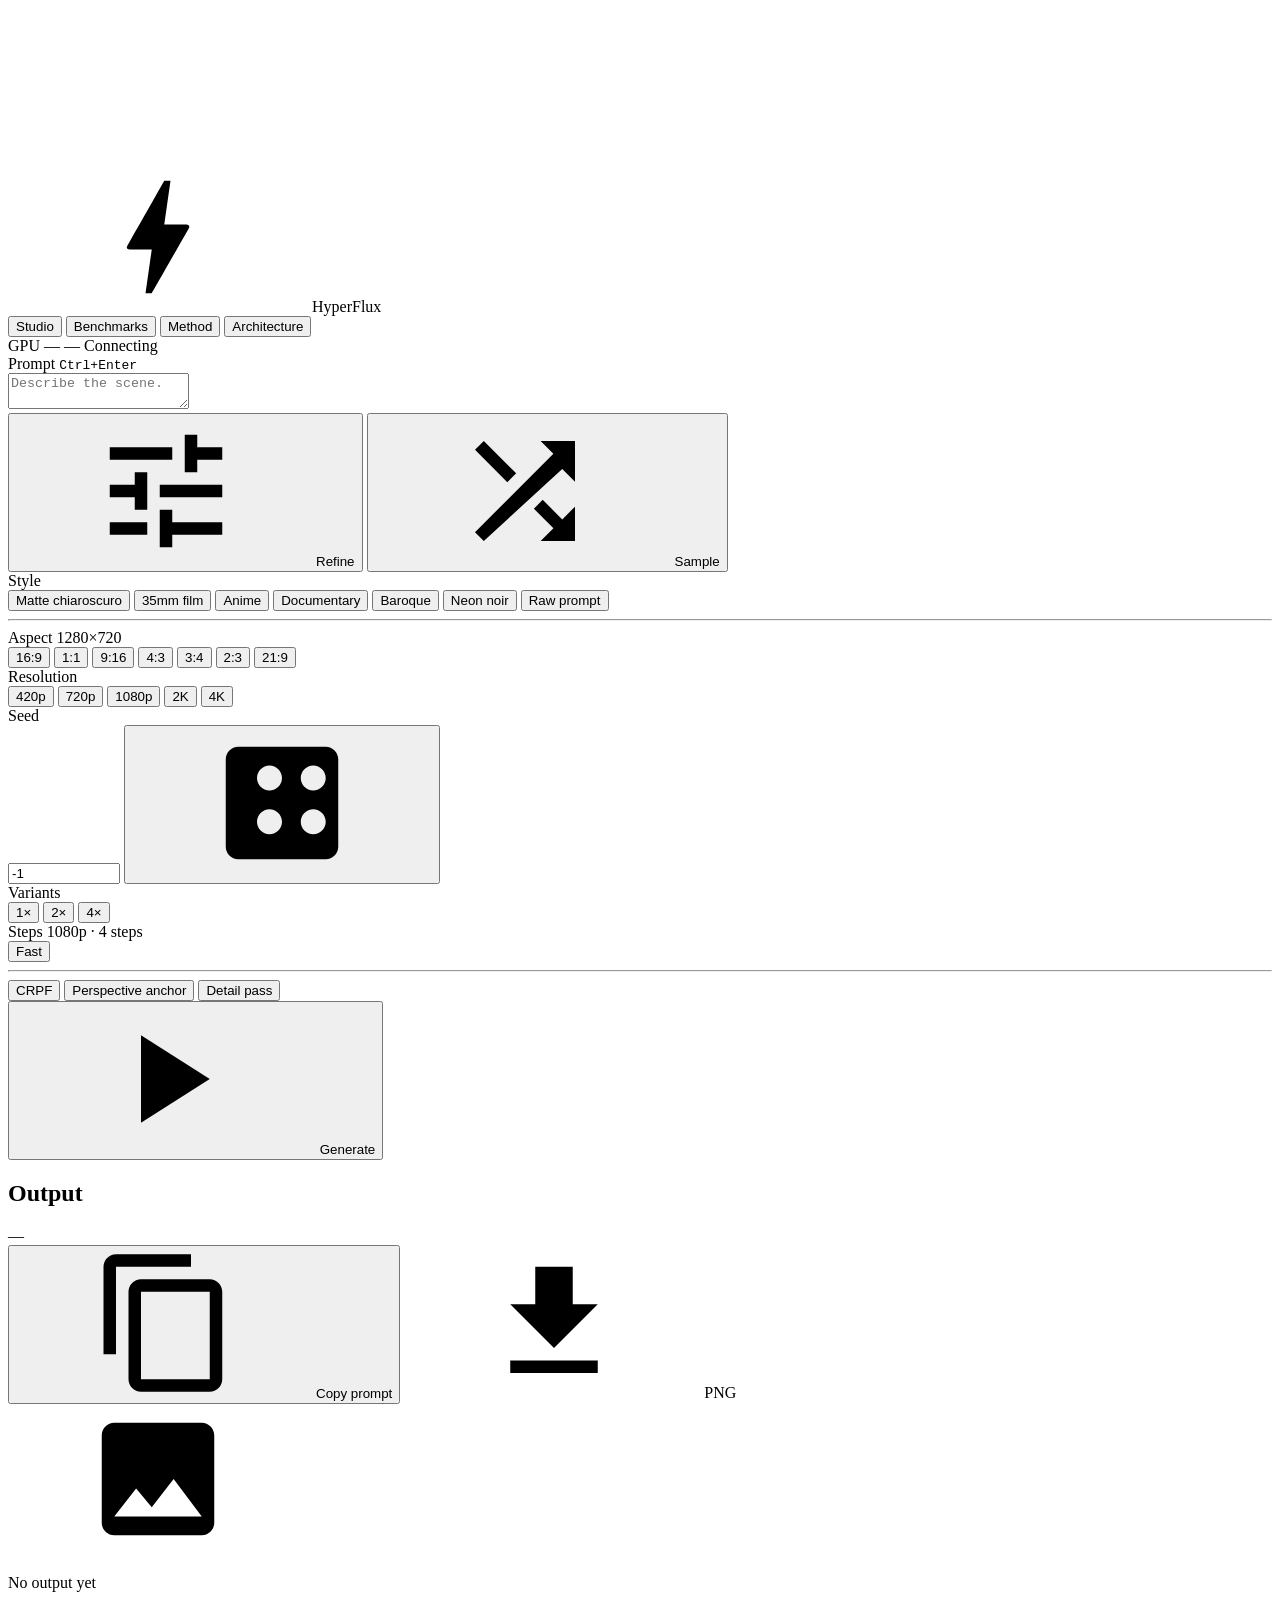
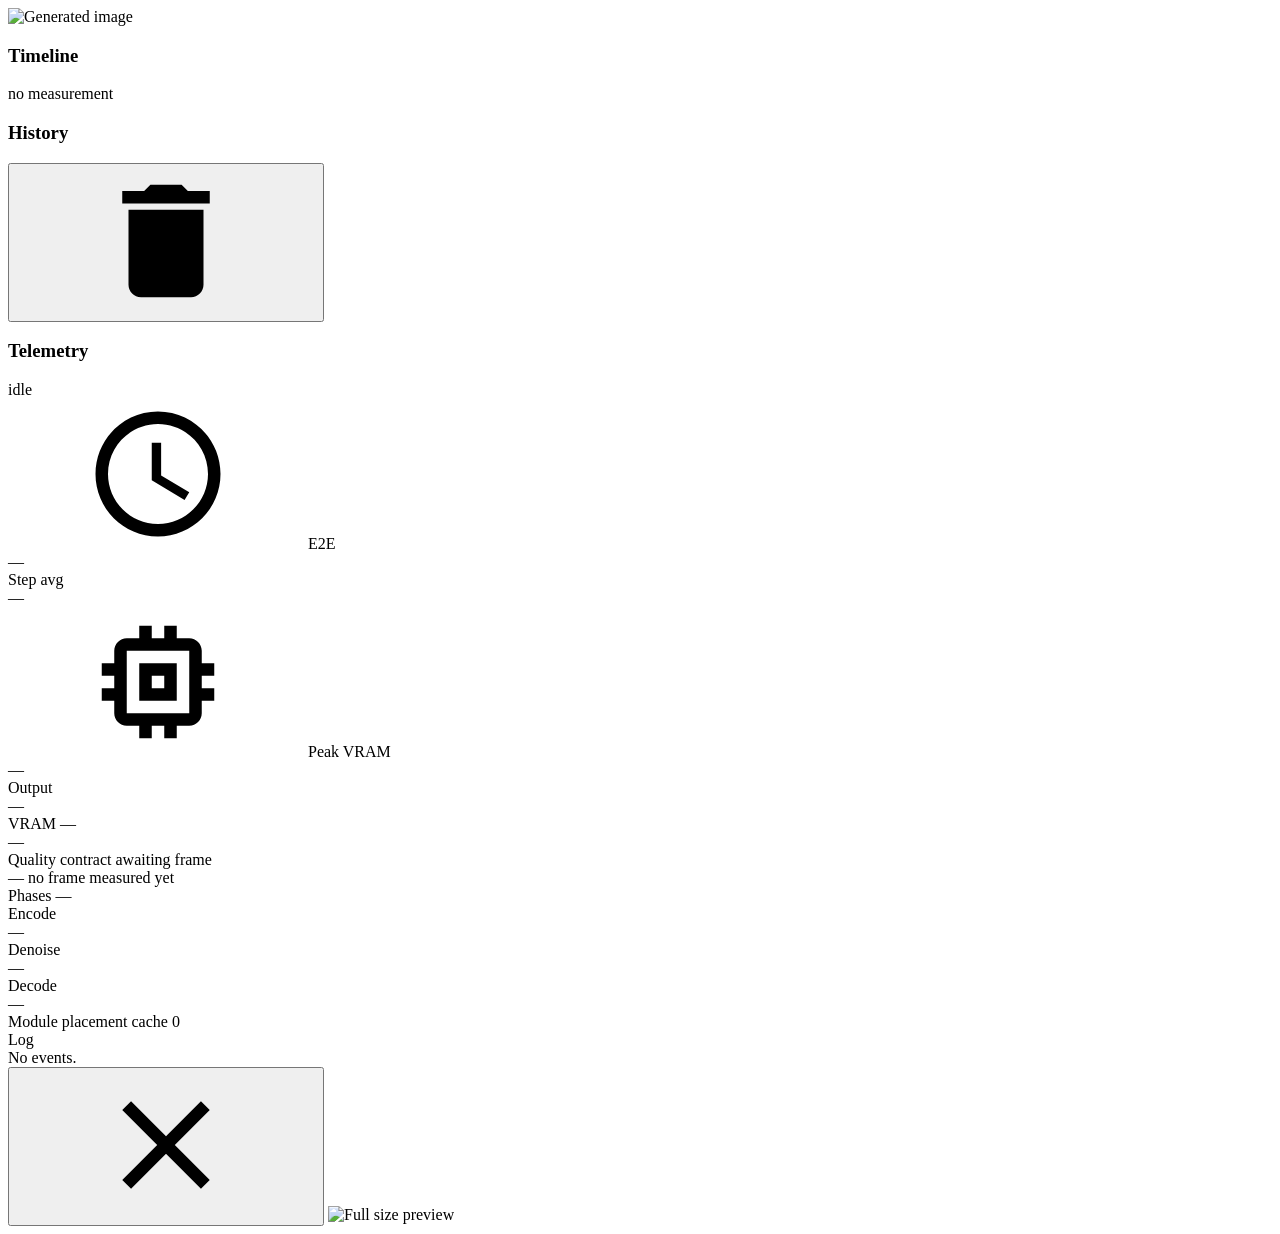
==== web_app/templates/index.html @ 941efa9b "baseline: pre-cleanup snapshot" ====
<!DOCTYPE html>
<html lang="en">
<head>
<meta charset="UTF-8">
<meta name="viewport" content="width=device-width, initial-scale=1.0">
<title>HyperFlux — GPU inference studio</title>
<link rel="icon" href="data:,">
<link rel="stylesheet" href="/static/app.css">
</head>
<body>

<svg class="sprite" aria-hidden="true" focusable="false">
  <symbol id="i-play" viewBox="0 0 24 24"><path d="M8 5v14l11-7z"/></symbol>
  <symbol id="i-copy" viewBox="0 0 24 24"><path d="M16 1H4c-1.1 0-2 .9-2 2v14h2V3h12V1zm3 4H8c-1.1 0-2 .9-2 2v14c0 1.1.9 2 2 2h11c1.1 0 2-.9 2-2V7c0-1.1-.9-2-2-2zm0 16H8V7h11v14z"/></symbol>
  <symbol id="i-download" viewBox="0 0 24 24"><path d="M19 9h-4V3H9v6H5l7 7 7-7zM5 18v2h14v-2H5z"/></symbol>
  <symbol id="i-shuffle" viewBox="0 0 24 24"><path d="M10.59 9.17 5.41 4 4 5.41l5.17 5.17 1.42-1.41zM14.5 4l2.04 2.04L4 18.59 5.41 20 17.96 8.46 20 10.5V4h-5.5zm.33 9.41-1.41 1.41 3.13 3.13L14.5 20H20v-5.5l-2.04 2.04-3.13-3.13z"/></symbol>
  <symbol id="i-tune" viewBox="0 0 24 24"><path d="M3 17v2h6v-2H3zM3 5v2h10V5H3zm10 16v-2h8v-2h-8v-2h-2v6h2zM7 9v2H3v2h4v2h2V9H7zm14 4v-2H11v2h10zm-6-4h2V7h4V5h-4V3h-2v6z"/></symbol>
  <symbol id="i-close" viewBox="0 0 24 24"><path d="M19 6.41 17.59 5 12 10.59 6.41 5 5 6.41 10.59 12 5 17.59 6.41 19 12 13.41 17.59 19 19 17.59 13.41 12z"/></symbol>
  <symbol id="i-delete" viewBox="0 0 24 24"><path d="M6 19c0 1.1.9 2 2 2h8c1.1 0 2-.9 2-2V7H6v12zM19 4h-3.5l-1-1h-5l-1 1H5v2h14V4z"/></symbol>
  <symbol id="i-expand" viewBox="0 0 24 24"><path d="M15 3l2.3 2.3-4.9 4.9 1.4 1.4 4.9-4.9L21 9V3zM3 9l2.3-2.3 4.9 4.9 1.4-1.4-4.9-4.9L9 3H3zM9 21l-2.3-2.3 4.9-4.9-1.4-1.4-4.9 4.9L3 15v6zM21 15l-2.3 2.3-4.9-4.9-1.4 1.4 4.9 4.9L15 21h6z"/></symbol>
  <symbol id="i-chip" viewBox="0 0 24 24"><path d="M15 9H9v6h6V9zm-2 4h-2v-2h2v2zm8-2V9h-2V7c0-1.1-.9-2-2-2h-2V3h-2v2h-2V3H9v2H7c-1.1 0-2 .9-2 2v2H3v2h2v2H3v2h2v2c0 1.1.9 2 2 2h2v2h2v-2h2v2h2v-2h2c1.1 0 2-.9 2-2v-2h2v-2h-2v-2h2zm-4 6H7V7h10v10z"/></symbol>
  <symbol id="i-clock" viewBox="0 0 24 24"><path d="M11.99 2C6.47 2 2 6.48 2 12s4.47 10 9.99 10C17.52 22 22 17.52 22 12S17.52 2 11.99 2zM12 20c-4.42 0-8-3.58-8-8s3.58-8 8-8 8 3.58 8 8-3.58 8-8 8zm.5-13H11v6l5.25 3.15.75-1.23-4.5-2.67z"/></symbol>
  <symbol id="i-check" viewBox="0 0 24 24"><path d="M9 16.17 4.83 12l-1.42 1.41L9 19 21 7l-1.41-1.41z"/></symbol>
  <symbol id="i-arrow" viewBox="0 0 24 24"><path d="M12 4l-1.41 1.41L16.17 11H4v2h12.17l-5.58 5.59L12 20l8-8z"/></symbol>
  <symbol id="i-image" viewBox="0 0 24 24"><path d="M21 19V5c0-1.1-.9-2-2-2H5c-1.1 0-2 .9-2 2v14c0 1.1.9 2 2 2h14c1.1 0 2-.9 2-2zM8.5 13.5l2.5 3.01L14.5 12l4.5 6H5l3.5-4.5z"/></symbol>
  <symbol id="i-bolt" viewBox="0 0 24 24"><path d="M11 21h-1l1-7H7.5c-.58 0-.57-.32-.38-.66.19-.34.05-.08.07-.12C8.48 10.94 10.42 7.54 13 3h1l-1 7h3.5c.49 0 .56.33.47.51l-.07.15C12.96 17.55 11 21 11 21z"/></symbol>
  <symbol id="i-alert" viewBox="0 0 24 24"><path d="M1 21h22L12 2 1 21zm12-3h-2v-2h2v2zm0-4h-2v-4h2v4z"/></symbol>
  <symbol id="i-dice" viewBox="0 0 24 24"><path d="M19 3H5c-1.1 0-2 .9-2 2v14c0 1.1.9 2 2 2h14c1.1 0 2-.9 2-2V5c0-1.1-.9-2-2-2zm-9 14c-1.1 0-2-.9-2-2s.9-2 2-2 2 .9 2 2-.9 2-2 2zm0-7c-1.1 0-2-.9-2-2s.9-2 2-2 2 .9 2 2-.9 2-2 2zm7 7c-1.1 0-2-.9-2-2s.9-2 2-2 2 .9 2 2-.9 2-2 2zm0-7c-1.1 0-2-.9-2-2s.9-2 2-2 2 .9 2 2-.9 2-2 2z"/></symbol>
</svg>

<header class="appbar">
  <div class="brand">
    <svg class="ic brand-mark" aria-hidden="true"><use href="#i-bolt"/></svg>
    <span class="brand-name">HyperFlux</span>
  </div>

  <nav class="tabs" role="tablist" aria-label="Sections">
    <button class="tab active" id="tab-studio" data-view="studio" role="tab" aria-selected="true" aria-controls="view-studio">Studio</button>
    <button class="tab" id="tab-bench" data-view="bench" role="tab" aria-selected="false" aria-controls="view-bench" tabindex="-1">Benchmarks</button>
    <button class="tab" id="tab-math" data-view="math" role="tab" aria-selected="false" aria-controls="view-math" tabindex="-1">Method</button>
    <button class="tab" id="tab-arch" data-view="arch" role="tab" aria-selected="false" aria-controls="view-arch" tabindex="-1">Architecture</button>
  </nav>

  <div class="sys-strip">
    <span class="sys-item mono" id="gpuName">GPU —</span>
    <span class="sys-badge mono" id="modeBadge">—</span>
    <span class="conn"><span class="dot" id="connDot"></span><span id="connText">Connecting</span></span>
  </div>
</header>

<main>
  <!-- ==================== STUDIO ==================== -->
  <section id="view-studio" class="view active" role="tabpanel" aria-labelledby="tab-studio">
    <div class="studio-grid">

      <aside class="rail">
        <div class="rail-scroll">

          <div class="field">
            <div class="field-label">
              <label for="promptInput">Prompt</label>
              <kbd class="mono">Ctrl+Enter</kbd>
            </div>
            <textarea id="promptInput" placeholder="Describe the scene." maxlength="4000"></textarea>
            <div class="field-actions">
              <button class="btn-text" id="optimizePromptBtn" title="Compile physics, perspective and anatomy into the prompt">
                <svg class="ic" aria-hidden="true"><use href="#i-tune"/></svg><span>Refine</span>
              </button>
              <button class="btn-text" id="quickSampleBtn">
                <svg class="ic" aria-hidden="true"><use href="#i-shuffle"/></svg><span>Sample</span>
              </button>
            </div>
          </div>

          <div class="field">
            <div class="field-label"><span>Style</span></div>
            <div class="chips" id="styleContainer" title="If your prompt already names its own medium, the conflicting style prefix is dropped automatically.">
              <button class="chip active" data-style="matte_chiaroscuro">Matte chiaroscuro</button>
              <button class="chip" data-style="cinematic_35mm">35mm film</button>
              <button class="chip" data-style="anime_concept">Anime</button>
              <button class="chip" data-style="raw_candid">Documentary</button>
              <button class="chip" data-style="dark_baroque">Baroque</button>
              <button class="chip" data-style="cyberpunk_noir">Neon noir</button>
              <button class="chip" data-style="pure_raw">Raw prompt</button>
            </div>
          </div>

          <hr class="rule">

          <div class="field">
            <div class="field-label">
              <span>Aspect</span>
              <span class="mono dim" id="ratioMeta">1280×720</span>
            </div>
            <div class="seg seg-7" id="ratioRow">
              <button class="active" data-ratio="16:9">16:9</button>
              <button data-ratio="1:1">1:1</button>
              <button data-ratio="9:16">9:16</button>
              <button data-ratio="4:3">4:3</button>
              <button data-ratio="3:4">3:4</button>
              <button data-ratio="2:3">2:3</button>
              <button data-ratio="21:9">21:9</button>
            </div>
          </div>

          <div class="field">
            <div class="field-label"><span>Resolution</span></div>
            <div class="seg seg-5" id="qualityRow">
              <button data-quality="420p">420p</button>
              <button data-quality="720p">720p</button>
              <button class="active" data-quality="1080p">1080p</button>
              <button data-quality="2K">2K</button>
              <button data-quality="4K">4K</button>
            </div>
          </div>

          <div class="field">
            <div class="field-label"><label for="seedInput">Seed</label></div>
            <div class="seed-row">
              <input class="input mono" id="seedInput" type="number" value="-1" min="-1" max="2147483646" step="1" inputmode="numeric" autocomplete="off">
              <button class="btn-icon" id="seedRandomBtn" title="Random seed" aria-label="Random seed">
                <svg class="ic" aria-hidden="true"><use href="#i-dice"/></svg>
              </button>
            </div>
          </div>

          <div class="field">
            <div class="field-label"><span>Variants</span></div>
            <div class="seg seg-3" id="variantRow">
              <button class="active" data-count="1">1×</button>
              <button data-count="2">2×</button>
              <button data-count="4">4×</button>
            </div>
          </div>

          <div class="field">
            <div class="field-label">
              <span>Steps</span>
              <span class="mono dim" id="stepsMeta">1080p · 4 steps</span>
            </div>
            <div class="seg seg-4" id="stepsRow">
              <button class="active" data-steps="0">Fast</button>
            </div>
          </div>

          <hr class="rule">

          <div class="switches">
            <button class="switch" id="crpfToggle" title="Experimental per-step latent editor; no measured gain yet">
              <span class="track"><span class="thumb"></span></span>
              <span class="switch-label">CRPF</span>
            </button>
            <button class="switch active" id="geoToggle" title="Perspective and lighting anchor">
              <span class="track"><span class="thumb"></span></span>
              <span class="switch-label">Perspective anchor</span>
            </button>
            <button class="switch active" id="detailToggle" title="Draw the large grid directly instead of upscaling a small one. Real detail, more time and VRAM.">
              <span class="track"><span class="thumb"></span></span>
              <span class="switch-label">Detail pass</span>
            </button>
          </div>

        </div>

        <button class="btn-filled" id="generateBtn">
          <svg class="ic" aria-hidden="true"><use href="#i-play"/></svg>
          <span id="generateLabel">Generate</span>
        </button>
      </aside>

      <section class="stage-col">
        <div class="stage-head">
          <div class="stage-title">
            <h2>Output</h2>
            <span class="mono dim" id="stageMeta">—</span>
          </div>
          <div class="stage-actions">
            <button class="btn-text" id="copyPromptBtn">
              <svg class="ic" aria-hidden="true"><use href="#i-copy"/></svg><span>Copy prompt</span>
            </button>
            <a class="btn-text" id="downloadBtn" download="hyperflux.png">
              <svg class="ic" aria-hidden="true"><use href="#i-download"/></svg><span>PNG</span>
            </a>
          </div>
        </div>

        <div class="stage" id="stage">
          <div class="run-line" id="runLine"></div>
          <div class="stage-empty" id="stageEmpty">
            <svg class="ic" aria-hidden="true"><use href="#i-image"/></svg>
            <p>No output yet</p>
          </div>
          <img id="mainRender" alt="Generated image" role="button" aria-label="Open full size" tabindex="-1">
          <div class="variant-grid" id="variantGrid"></div>
        </div>

        <section class="card timeline">
          <div class="card-head">
            <h3>Timeline</h3>
            <span class="mono dim" id="timelineTotal">no measurement</span>
          </div>
          <div class="timeline-bar" id="timelineBar"></div>
          <div class="timeline-legend" id="timelineLegend"></div>
        </section>

        <section class="card history">
          <div class="card-head">
            <h3>History</h3>
            <button class="btn-icon" id="clearAllBtn" title="Clear history" aria-label="Clear history">
              <svg class="ic" aria-hidden="true"><use href="#i-delete"/></svg>
            </button>
          </div>
          <div class="history-strip" id="historyStrip"></div>
        </section>
      </section>

      <aside class="rail rail-right">
        <div class="rail-head">
          <h3>Telemetry</h3>
          <span class="live-tag" id="liveTag">idle</span>
        </div>

        <div class="stats">
          <div class="stat">
            <div class="stat-label"><svg class="ic" aria-hidden="true"><use href="#i-clock"/></svg>E2E</div>
            <div class="stat-value mono" id="mLatency">—</div>
          </div>
          <div class="stat">
            <div class="stat-label">Step avg</div>
            <div class="stat-value mono" id="mStep">—</div>
          </div>
          <div class="stat">
            <div class="stat-label"><svg class="ic" aria-hidden="true"><use href="#i-chip"/></svg>Peak VRAM</div>
            <div class="stat-value mono" id="mVram">—</div>
          </div>
          <div class="stat">
            <div class="stat-label">Output</div>
            <div class="stat-value mono" id="mRes">—</div>
          </div>
        </div>

        <div class="block">
          <div class="block-head">
            <span>VRAM</span>
            <span class="mono dim" id="vramHead">—</span>
          </div>
          <div class="meter">
            <div class="meter-fill" id="vramFill"></div>
            <div class="meter-mark" id="vramMark"></div>
          </div>
          <div class="block-foot mono" id="vramFoot">—</div>
        </div>

        <div class="block">
          <div class="block-head">
            <span>Quality contract</span>
            <span class="mono dim" id="contractTier">awaiting frame</span>
          </div>
          <div class="verdict">
            <span class="verdict-mark" id="contractMark">—</span>
            <span class="verdict-text mono" id="contractText">no frame measured yet</span>
          </div>
          <div class="badges" id="contractBadges"></div>
          <div class="block-foot mono" id="contractNote"></div>
        </div>

        <div class="block">
          <div class="block-head">
            <span>Phases</span>
            <span class="mono dim" id="phaseNote">—</span>
          </div>
          <div class="rows">
            <div class="row">
              <span>Encode</span>
              <div class="bar"><i id="phaseEncBar"></i></div>
              <span class="mono" id="phaseEnc">—</span>
            </div>
            <div class="row">
              <span>Denoise</span>
              <div class="bar"><i id="phaseDenBar"></i></div>
              <span class="mono" id="phaseDen">—</span>
            </div>
            <div class="row">
              <span>Decode</span>
              <div class="bar"><i id="phaseDecBar"></i></div>
              <span class="mono" id="phaseDec">—</span>
            </div>
          </div>
        </div>

        <div class="block">
          <div class="block-head">
            <span>Module placement</span>
            <span class="mono dim" id="cacheHead">cache 0</span>
          </div>
          <div class="modules" id="moduleList"></div>
        </div>

        <div class="block grow">
          <div class="block-head"><span>Log</span></div>
          <div class="log" id="eventLog">
            <div class="event empty">No events.</div>
          </div>
        </div>
      </aside>

    </div>
  </section>

  <!-- ==================== BENCHMARKS ==================== -->
  <section id="view-bench" class="view" role="tabpanel" aria-labelledby="tab-bench" hidden>
    <div class="bench-grid">

      <section class="card bench-main">
        <div class="card-head">
          <h3>Measurement protocol</h3>
          <span class="mono dim" id="benchStatus">ready</span>
        </div>
        <p class="note" id="benchModeNote"></p>

        <div class="chips suite" id="suiteChips"></div>

        <button class="btn-filled wide" id="benchStart">
          <svg class="ic" aria-hidden="true"><use href="#i-play"/></svg>
          <span>Run benchmark</span>
        </button>

        <div class="table-wrap">
          <table class="table">
            <thead>
              <tr>
                <th class="num">#</th>
                <th>Condition</th>
                <th>Resolution</th>
                <th class="num">Encode</th>
                <th class="num">Denoise</th>
                <th class="num">Decode</th>
                <th class="num">E2E</th>
                <th class="num">VRAM</th>
              </tr>
            </thead>
            <tbody id="benchBody"></tbody>
          </table>
        </div>

        <div class="prompt-set">
          <h4>Measured prompts</h4>
          <div class="prompt-pair"><span class="mono">A</span><p>Karanlık antik kütüphanede mum ışığında el yazması inceleyen yaşlı bilgin, deri ciltli kitaplar, tozlu hava</p></div>
          <div class="prompt-pair"><span class="mono">B</span><p>Sisli bir göl kıyısında ahşap iskelede duran balıkçı, paslı teneke kova, soğuk şafak ışığı</p></div>
          <div class="prompt-pair"><span class="mono">C</span><p>Terk edilmiş tren istasyonunda bankta oturan genç kadın, sis, sarı istasyon lambası, ıslak beton</p></div>
        </div>
      </section>

      <aside class="card bench-side">
        <div class="card-head">
          <h3>Summary</h3>
          <span class="mono dim" id="benchSummaryMeta">—</span>
        </div>

        <div class="stats">
          <div class="stat"><div class="stat-label">Mean E2E</div><div class="stat-value mono" id="sAvg">—</div></div>
          <div class="stat"><div class="stat-label">Cache gain</div><div class="stat-value mono" id="sCache">—</div></div>
          <div class="stat"><div class="stat-label">Peak VRAM</div><div class="stat-value mono" id="sVram">—</div></div>
          <div class="stat"><div class="stat-label">Total</div><div class="stat-value mono" id="sTotal">—</div></div>
        </div>

        <div class="block">
          <div class="block-head"><span>Latency split</span><span class="mono dim">ms</span></div>
          <div class="chart" id="timeChart"><div class="chart-empty">awaiting measurement</div></div>
        </div>

        <div class="block">
          <div class="block-head"><span>Peak VRAM</span><span class="mono dim" id="vramScale">—</span></div>
          <div class="chart" id="vramChart"><div class="chart-empty">awaiting measurement</div></div>
        </div>
      </aside>

      <section class="card transform">
        <div class="card-head"><h3>Conversion pipeline</h3></div>
        <div class="pipe" id="pipeSteps">
          <div class="pipe-step"><span class="mono dim">01</span><span class="pipe-t">BF16 checkpoint</span><span class="mono dim" id="pipeBf16">—</span></div>
          <svg class="ic arrow" aria-hidden="true"><use href="#i-arrow"/></svg>
          <div class="pipe-step"><span class="mono dim">02</span><span class="pipe-t">FP8 weights</span><span class="mono dim" id="pipeFp8">—</span></div>
          <svg class="ic arrow" aria-hidden="true"><use href="#i-arrow"/></svg>
          <div class="pipe-step"><span class="mono dim">03</span><span class="pipe-t">Pinned stage</span><span class="mono dim" id="pipePinned">—</span></div>
          <svg class="ic arrow" aria-hidden="true"><use href="#i-arrow"/></svg>
          <div class="pipe-step"><span class="mono dim">04</span><span class="pipe-t">Placement</span><span class="mono dim" id="pipeDual">—</span></div>
          <svg class="ic arrow" aria-hidden="true"><use href="#i-arrow"/></svg>
          <div class="pipe-step"><span class="mono dim">05</span><span class="pipe-t">Denoise + VAE</span><span class="mono dim" id="pipeStepsV">—</span></div>
        </div>

        <div class="compare">
          <div class="block-head"><span>Reference</span><span class="mono dim">this machine</span></div>
          <div class="compare-row" id="compareBf16">BF16 full residency — computing</div>
          <div class="compare-row" id="compareFast">FP8 fast — not measured this session</div>
          <div class="compare-row" id="compareClassic">Classic flow — no record</div>
        </div>
      </section>

      <section class="card promise">
        <div class="card-head">
          <h3>Ceiling by tier</h3>
          <span class="mono dim" id="promiseHead">—</span>
        </div>
        <div class="ceil-legend mono dim"><span>bar: measured median peak</span><span>tick: worst run</span><span>line: product ceiling</span></div>
        <div class="ceil-list" id="promiseChart"><div class="chart-empty">awaiting measurement</div></div>
        <p class="note" id="promiseNote"></p>
      </section>

    </div>
  </section>

  <!-- ==================== METHOD ==================== -->
  <section id="view-math" class="view" role="tabpanel" aria-labelledby="tab-math" hidden>
    <div class="math-layout">
      <div class="math-main">
        <article class="doc">
          <header class="doc-head">
            <h1>Optimisation as a constrained decision problem</h1>
            <p class="lede">Every run is a plan; every plan is a resource and quality vector. This layer builds a Pareto frontier from measured plans and solves for the best one under a VRAM budget, a time limit and a quality floor. The target is not a new model — it is a model-independent decision core.</p>
          </header>

          <section class="doc-section">
            <h2><span class="mono dim">01</span> Definition</h2>
            <div class="formula"><pre><span>S</span> = (q, k, c, o)             resolution, steps, cache state, decode offload
<span>R(S)</span> = (M(S), T(S))          peak VRAM (GB), end-to-end time (s)
<span>Q(S)</span> = (P_native, A_clip)     native megapixels, CLIP prompt alignment
<span>F</span>(B, T_max, P_min) = { S | M(S) ≤ B,  T(S) ≤ T_max,  P_native(S) ≥ P_min }

<span>S*</span> = argmax<sub>S∈F</sub> P_native(S)     (quality)
     argmin<sub>S∈F</sub> T(S)            (speed)
     argmin<sub>S∈F</sub> M(S)            (memory)

<span>λ_B</span> = ΔQ*/ΔB,  <span>λ_T</span> = ΔQ*/ΔT   shadow price: what loosening a constraint buys</pre></div>
            <div class="invariants">
              <div class="invariant"><span class="mono dim">I1</span> Dominance: if a plan is faster, lighter and better at once, the old plan is dropped.</div>
              <div class="invariant"><span class="mono dim">I2</span> Measurement first: plans come from real telemetry; prediction is only used for unmeasured configurations.</div>
              <div class="invariant"><span class="mono dim">I3</span> Shadow price: zero means loosening the constraint buys nothing, not that it is inactive.</div>
              <div class="invariant"><span class="mono dim">I4</span> Generality: the same schema applies to text and audio models; only the quality metric changes.</div>
            </div>
            <p class="note">Quality here is two measurable components: native draw resolution and CLIP alignment. Aesthetics, anatomy and hand quality do not fit CLIP, so a human-evaluation layer stays on the roadmap.</p>
          </section>

          <section class="doc-section">
            <h2><span class="mono dim">02</span> Pareto frontier</h2>
            <div id="mathPareto" class="pareto"><div class="chart-empty">loading measurements</div></div>
            <p class="note" id="mathParetoNote">The frontier is computed from measured plans; the curve is never invented. Plans that are slower and heavier at the same time are dominated.</p>
          </section>

          <section class="doc-section">
            <h2><span class="mono dim">03</span> Measured plans</h2>
            <div class="table-wrap">
              <table class="table">
                <thead><tr><th>#</th><th>Native draw</th><th class="num">Steps</th><th>State</th><th class="num">Time</th><th class="num">VRAM</th><th class="num">CLIP</th><th>Source</th></tr></thead>
                <tbody id="mathPlansBody"></tbody>
              </table>
            </div>
            <p class="note">Time and VRAM medians come from repeats of the same configuration. CLIP measures prompt alignment only; 0.18–0.22 is normal in this dataset and is not an absolute quality score.</p>
          </section>

          <section class="doc-section">
            <h2><span class="mono dim">04</span> Model-agnostic streaming</h2>
            <p>The same plan schema ignores model architecture and looks only at the <strong>largest indivisible block</strong>. A block group moves to the GPU and returns to CPU when its work is done. If one block fits the budget, total model weight may exceed it. Qwen-Image 2.1 reached a 1.36 GB phase peak from a 31.7 GB checkpoint.</p>
            <div class="formula"><pre><span>M_phase</span> = max(M_enc, M_den, M_dec)      phase peak model, VAE excluded
<span>M_den</span> = g · w_block + A(S)            denoise: group + activation
<span>M_enc</span> = w_emb + w_layer + A(T)        encode: embedding + single layer
<span>lm_head</span> ∉ M_enc : diffusion reads hidden state only

<span>w_max</span> + A + V ≤ B        streaming feasibility (block, activation, VAE workspace)
<span>T_den</span> ≈ step · (k · S + W / BW)   PCIe + compute floor
g* = max{ g : g · w_block + A + V ≤ B }   group length plan</pre></div>
            <div class="measures">
              <div class="measure"><span>Qwen 2.1 · 2:3 832×1248 / 40 steps</span><span class="mono">1.37 GB · 181.0 s</span></div>
              <div class="measure"><span>Qwen 2.1 · 1536×864 / 28 steps</span><span class="mono">1.36 GB · 158.9 s</span></div>
              <div class="measure"><span>NF4 encode · lm_head skipped</span><span class="mono">1.36 GB · 11.4 s</span></div>
              <div class="measure"><span>Skipping lm_head</span><span class="mono">2.33 → 1.36 GB</span></div>
              <div class="measure"><span>Stream / group</span><span class="mono">11.02 GB · 2 blocks</span></div>
              <div class="measure"><span>FLUX streaming · 14.7 GB → 8 GB</span><span class="mono">7.95 GB · 86.4 s</span></div>
            </div>
            <p class="note">Qwen is the quality engine: <span class="mono">HYPERFLUX_BACKEND=qwen</span>. VAE enters VRAM only during decode and lm_head never loads. Decode is tiled; with tiling off, 832×1248 reaches 7.17 GB. The FLUX fast path at 720p/4 steps is 4.18 GB warm / 4.92 GB cold, 3.3–5.0 s. Speed is set by PCIe, block count and steps; resident 4-bit mode is measured separately with <span class="mono">HYPERFLUX_QWEN_RESIDENT=1</span>.</p>
          </section>

          <section class="doc-section">
            <h2><span class="mono dim">05</span> 5 GB resident mode</h2>
            <p>The transformer stays fully in VRAM as 4-bit NF4 — no block streaming, no weight offload. Text encoder, transformer and VAE are never resident together; each phase enters the budget with its own working set. The 30 GB checkpoint is not loaded into RAM.</p>
            <div class="formula"><pre><span>M(B,S)</span> = max( W_tf(b) + A(S),  W_tf(b) + W_te,  W_vae + A_dec ) ≤ B
<span>W_tf(4)</span> = 3.43 GB      <span>A(S)</span> = 0.154 + 0.418·MP
<span>W_te</span> = 1.29 GB         <span>W_vae</span> = 1.06 GB

B = 5 GB ⇒ 1024×576: 3.83 GB · 1280×704: 3.96 GB · 1080p 2:3: 4.02 GB</pre></div>
            <div class="measures">
              <div class="measure"><span>720p · 16 steps · warm prompt</span><span class="mono">29.3 s · 3.91 GB</span></div>
              <div class="measure"><span>720p · 20 steps · end to end</span><span class="mono">38.8 s · 3.91 GB</span></div>
              <div class="measure"><span>1080p 2:3 · 832×1248 native · 40 steps</span><span class="mono">132.3 s · 4.06 GB</span></div>
              <div class="measure"><span>1080p 16:9 · 1760×992 native · 40 steps</span><span class="mono">266 s · 2.41 GB streamed</span></div>
              <div class="measure"><span>2K 16:9 · 2048×1152 native · 32 steps</span><span class="mono">260 s · 2.42 GB streamed</span></div>
              <div class="measure"><span>1280×704 · 20 steps · denoise</span><span class="mono">59.3 s · 3.96 GB</span></div>
              <div class="measure"><span>FP8 stream · 1280×704 · denoise</span><span class="mono">79.9 s · 1.69 GB</span></div>
              <div class="measure"><span>Same-card gain</span><span class="mono">1.35× · 4-bit resident</span></div>
              <div class="measure"><span>420p · 8 steps</span><span class="mono">stream 32.0 s → resident 14.7 s</span></div>
              <div class="measure"><span>Transformer BF16 → NF4</span><span class="mono">13.25 → 3.43 GB</span></div>
            </div>
            <p class="note">720p end to end uses 78% of a 5 GB budget; 1080p 2:3/40 uses 81% (plan 4.02, measured 4.06). On an 8 GB card the 192 px decode seam cannot be measured (z=0.13). Five images showed no artefacts; CLIP moved 0.338 → 0.304 in one sample. Without LPIPS and a blind A/B, "identical quality" is not claimed. 3-bit and 2-bit are plans only — no kernel yet.</p>
          </section>

          <section class="doc-section limits">
            <h2><span class="mono dim">06</span> Limits today</h2>
            <ul class="plain-list">
              <li><strong><span id="mathDataN">—</span> plans in the dataset.</strong> Coefficients come from the FLUX.2 Klein stack on this 8 GB card; other models need re-measurement.</li>
              <li><strong>Qwen runs are not mixed into the solver.</strong> Qwen-Image 2.1 reports with its own phase model; 1536×864/40 looks stronger but has no CLIP or human A/B score yet.</li>
              <li><strong>Quality is not one axis.</strong> CLIP measures alignment, not hand or anatomy error. Human A/B and LPIPS are phase 2.</li>
              <li><strong>2K/4K are not in the planner.</strong> They are Lanczos upscales of the same native draw and add no compute.</li>
              <li><strong>Single worker.</strong> No queue or batch planning for concurrent requests yet.</li>
            </ul>
          </section>
        </article>
      </div>

      <aside class="math-side">
        <section class="card solver">
          <div class="card-head"><h3>Constraint solver</h3></div>
          <div class="control">
            <label for="mathBudget">VRAM budget <output class="mono" id="mathBudgetOut">5.0 GB</output></label>
            <input type="range" id="mathBudget" min="1" max="7" step="0.1" value="5">
          </div>
          <div class="control">
            <label for="mathTime">Max time <output class="mono" id="mathTimeOut">8.0 s</output></label>
            <input type="range" id="mathTime" min="1" max="12" step="0.5" value="8">
          </div>
          <div class="control">
            <label for="mathFloor">Quality floor <output class="mono" id="mathFloorOut">0.45 MP</output></label>
            <input type="range" id="mathFloor" min="0.2" max="1.1" step="0.05" value="0.45">
          </div>
          <div class="control">
            <div class="field-label"><span>Steps</span></div>
            <div class="seg seg-3" id="mathStepsRow">
              <button data-steps="3">3</button>
              <button class="active" data-steps="4">4</button>
              <button data-steps="6">6</button>
            </div>
          </div>
          <div class="control">
            <div class="field-label"><span>Cache</span></div>
            <div class="seg seg-2" id="mathWarmRow">
              <button class="active" data-warm="1">Warm</button>
              <button data-warm="0">Cold</button>
            </div>
          </div>
          <div class="control">
            <div class="field-label"><span>Objective</span></div>
            <div class="seg seg-3" id="mathObjRow">
              <button class="active" data-objective="quality">Quality</button>
              <button data-objective="time">Speed</button>
              <button data-objective="vram">VRAM</button>
            </div>
          </div>
          <button class="btn-filled wide" id="mathSolveBtn"><span>Solve plan</span></button>
          <div class="math-status mono" id="mathSolveStatus">ready</div>
        </section>

        <section class="card">
          <div class="card-head"><h3>Chosen plan</h3></div>
          <div id="mathChosen"><p class="note">Not solved yet.</p></div>
          <div id="mathShadow" class="shadow"></div>
          <div id="mathAlts" class="alts"></div>
        </section>

        <section class="card">
          <div class="card-head"><h3>Model validation</h3></div>
          <div class="measures one">
            <div class="measure"><span>Plans</span><span class="mono" id="mathN">—</span></div>
            <div class="measure"><span>CLIP</span><span class="mono" id="mathClipN">—</span></div>
            <div class="measure"><span>Latency R²</span><span class="mono" id="mathFitLat">—</span></div>
            <div class="measure"><span>VRAM</span><span class="mono" id="mathFitVram">—</span></div>
          </div>
          <p class="note" id="mathFitNote">R² and MAE use leave-one-out. Training error is never shown.</p>
        </section>
      </aside>
    </div>
  </section>

  <!-- ==================== ARCHITECTURE ==================== -->
  <section id="view-arch" class="view" role="tabpanel" aria-labelledby="tab-arch" hidden>
    <div class="doc-layout">

      <nav class="toc">
        <h3>Contents</h3>
        <a href="#a-system">System</a>
        <a href="#a-cost">Cost model</a>
        <a href="#a-residency">Residency rule</a>
        <a href="#a-measure">Measurement</a>
        <a href="#a-limits">Limits</a>
        <a href="#a-roadmap">Roadmap</a>
      </nav>

      <article class="doc">
        <header class="doc-head">
          <h1>Where residency, quantisation and cache separate</h1>
          <p class="lede">HyperFlux is not a new image model. It is a conversion and scheduling layer that runs an existing model inside a given VRAM budget. Every value on this page is read from the live engine.</p>
        </header>

        <section id="a-system" class="doc-section">
          <h2><span class="mono dim">01</span> System</h2>
          <p>One pipeline runs a diffusion transformer, a text encoder and a VAE on a single 8 GB card. Fast mode uses FLUX.2 Klein (FP8); quality mode uses Qwen-Image 2.1 (FP8 transformer + NF4 text encoder), streamed by phase. Conversion is three separate decisions:</p>

          <div class="flow">
            <div class="flow-box"><span>BF16 checkpoint</span><span class="mono dim" id="archBf16">—</span></div>
            <svg class="ic arrow" aria-hidden="true"><use href="#i-arrow"/></svg>
            <div class="flow-box"><span>FP8 / NF4</span><span class="mono dim" id="archFp8">—</span></div>
            <svg class="ic arrow" aria-hidden="true"><use href="#i-arrow"/></svg>
            <div class="flow-box"><span>Pinned CPU stage</span><span class="mono dim" id="archPinned">—</span></div>
            <svg class="ic arrow" aria-hidden="true"><use href="#i-arrow"/></svg>
            <div class="flow-box"><span>Budgeted residency</span><span class="mono dim" id="archDual">—</span></div>
          </div>

          <div class="table-wrap">
            <table class="table">
              <thead><tr><th>Module</th><th class="num">Layers</th><th class="num">FP8 bytes</th><th>State</th></tr></thead>
              <tbody id="archModules"></tbody>
            </table>
          </div>

          <p class="note">Weights drop to FP8 while activations stay in BF16. The pinned stage swaps through locked RAM instead of pageable memory; the measured swap cost is below.</p>
        </section>

        <section id="a-cost" class="doc-section">
          <h2><span class="mono dim">02</span> Cost model</h2>
          <p>Generation time is encode + denoise + decode. Swapping happens only at the encode boundary; on a cache hit the encode term falls to zero.</p>
          <p class="note" id="costModeNote"></p>

          <div class="formula">
<pre>B   = <span id="fBudget">—</span> GB      budget left with the transformer resident
Sₜ  = <span id="fTf">—</span> GB      transformer GPU copy
S_e = <span id="fTe">—</span> GB      text encoder GPU copy
R   = 0.90 GB    safety margin

dual ⇔ B ≥ S_e + R

E2E = (1 − h)·(E_enc + s·E_swap) + Σ E_step + E_dec
h = cache hit (0 or 1) · s = swaps per prompt (0 or 2)</pre>
          </div>

          <div class="invariants">
            <div class="invariant"><span class="mono dim">I1</span> Zero swaps inside the denoise loop.</div>
            <div class="invariant"><span class="mono dim">I2</span> Same prompt + new seed ⇒ h = 1, encode cost zero.</div>
            <div class="invariant"><span class="mono dim">I3</span> Measured peak VRAM never exceeds budget + margin.</div>
            <div class="invariant"><span class="mono dim">I4</span> Seed is deterministic; same input gives the same latent.</div>
          </div>

          <div class="tradeoff">
            <div class="block-head"><span>Measured swap · 720p</span><span class="mono dim">same GPU · same model</span></div>
            <div class="tradeoff-row"><span>classic · BF16 + CPU flow</span><span class="mono" id="toClassic">—</span></div>
            <div class="tradeoff-row"><span>fast · FP8 resident + swap</span><span class="mono" id="toFast">—</span></div>
            <p class="note" id="toNote">Awaiting measurement.</p>
          </div>

          <p class="note">On today's card: <span class="mono" id="dualNote">—</span>. Residency is solved as a two-module budget problem; the module left out is the one whose removal frees the most room.</p>
        </section>

        <section id="a-residency" class="doc-section">
          <h2><span class="mono dim">03</span> Residency rule</h2>
          <p>The planner reads module sizes and the budget, then groups all swaps into a single boundary before denoise starts. Step times stay flat and the VRAM peak stays predictable.</p>

          <div class="formula">
<pre>if B ≥ S_e + R:
    transformer ← GPU ; text_encoder ← GPU      # dual resident
else:
    text_encoder ← GPU ; transformer ← pinned RAM
    encode(prompt)
    transformer ← GPU ; text_encoder ← pinned RAM

key = sha1(final_prompt)
if key in cache: h = 1 else: h = 0</pre>
          </div>

          <p>The cache key is the compiled prompt, so changing style or physics anchor changes it. The seed is not part of the key: the same scene with a new seed pays no encode cost.</p>

          <p>The general case is a shortest-path problem over the module sets held at each phase boundary, where the transition cost is swap time:</p>
          <div class="formula">
<pre>C_t(S) = min_{S'} [ C_{t-1}(S') + swap(S', S) ] + compute_t(S)
subject to:  bytes(S) ≤ B
C_0(∅) = 0 ,  objective: min_S C_T(S)</pre>
          </div>
          <p>On a two-module linear pipeline this DP reduces to the single rule above. Multi-model pipelines (text prefill/decode + image denoise) use the full form; today's implementation is the two-module special case.</p>
        </section>

        <section id="a-measure" class="doc-section">
          <h2><span class="mono dim">04</span> Measurement</h2>
          <p>Each condition runs on the same GPU, in sequence, with the cache cleared. Recorded: encode, per-step time, decode, total E2E, peak VRAM and cache state.</p>
          <div class="measures">
            <div class="measure"><span>GPU</span><span class="mono" id="archGpu">—</span></div>
            <div class="measure"><span>Budget</span><span class="mono" id="archBudget">—</span></div>
            <div class="measure"><span>FP8 weights</span><span class="mono" id="archWeights">—</span></div>
            <div class="measure"><span>Cache</span><span class="mono" id="archCache">—</span></div>
          </div>
          <p class="note">Results are produced live in Benchmarks and written to the run log. No chart is pre-filled.</p>
        </section>

        <section id="a-limits" class="doc-section limits">
          <h2><span class="mono dim">05</span> Limits today</h2>
          <p class="note" id="archLimitNote"></p>
          <ul class="plain-list">
            <li><strong>The drawing grid comes from the ceiling, not the tier name.</strong> Peak scales with the grid (fitted here: 602 MB per megapixel over measured 0.46 / 0.92 / 2.06 MP draws), so 1080p is a 1680×944 draw finished by bicubic to 1920×1080 — warm 4.84 GB, cold 4.92 GB, inside the 5.0 GB promise. Uncapped it drew 1920×1072 and measured 5.12 GB; measured structural detail was the same either way (3754 vs 3732).</li>
            <li><strong>On an 8 GB card 2K and 4K are resamples, not more compute.</strong> The same fitted cap gives all three tiers the same 1680×944 grid; the panel prints native → target so the difference is visible instead of advertised.</li>
            <li><strong>One second only at 420p warm.</strong> 640×368 skips decode offload: 3 steps + cache measured ≈1.1 s. Not true at 1080p.</li>
            <li><strong>Hand quality is the model's own limit.</strong> The anatomy anchor now attaches only to prompts that contain people. The larger base grid is more consistent, but 6 steps do not fix hands.</li>
            <li><strong>1.1 GB only in classic mode.</strong> BF16 + CPU flow produces 720p in 10.4 s; the speed/memory trade is real.</li>
            <li><strong>More steps are not more quality.</strong> At the same seed, 6 steps drew worse hands than 4; the model is distilled for 4. CRPF is experimental and off by default.</li>
            <li><strong>BF16 full residency does not fit 8 GB.</strong> Weights alone are <span class="mono" id="limitBf16">—</span>, so conversion is mandatory, not optional.</li>
          </ul>
        </section>

        <section id="a-roadmap" class="doc-section">
          <h2><span class="mono dim">06</span> Roadmap</h2>
          <div class="roadmap">
            <div class="road-item"><span class="mono dim">1</span><div><strong>Model adapter interface and DP planner</strong><p>Same residency contract, multi-module placement DP, benchmark CI.</p></div></div>
            <div class="road-item"><span class="mono dim">2</span><div><strong>Queue and multiple workers</strong><p>Concurrent generation on the same hardware; queue latency and throughput measured.</p></div></div>
            <div class="road-item"><span class="mono dim">3</span><div><strong>Quality preservation metric</strong><p>Prove with LPIPS/CLIP and a blind panel that CRPF actually preserves quality.</p></div></div>
            <div class="road-item"><span class="mono dim">4</span><div><strong>Larger memory class</strong><p>Both models resident on 16 GB and up; measure the one-second target.</p></div></div>
          </div>
        </section>

        <footer class="doc-foot mono">
          <span>HyperFlux</span>
          <span id="docStamp">—</span>
        </footer>
      </article>
    </div>
  </section>
</main>

<div class="lightbox" id="lightbox" role="dialog" aria-modal="true" aria-label="Full size preview" aria-hidden="true">
  <button class="btn-icon lightbox-close" id="lightboxClose" aria-label="Close">
    <svg class="ic" aria-hidden="true"><use href="#i-close"/></svg>
  </button>
  <img id="lightboxImg" alt="Full size preview">
</div>

<script src="/static/app.js"></script>
</body>
</html>
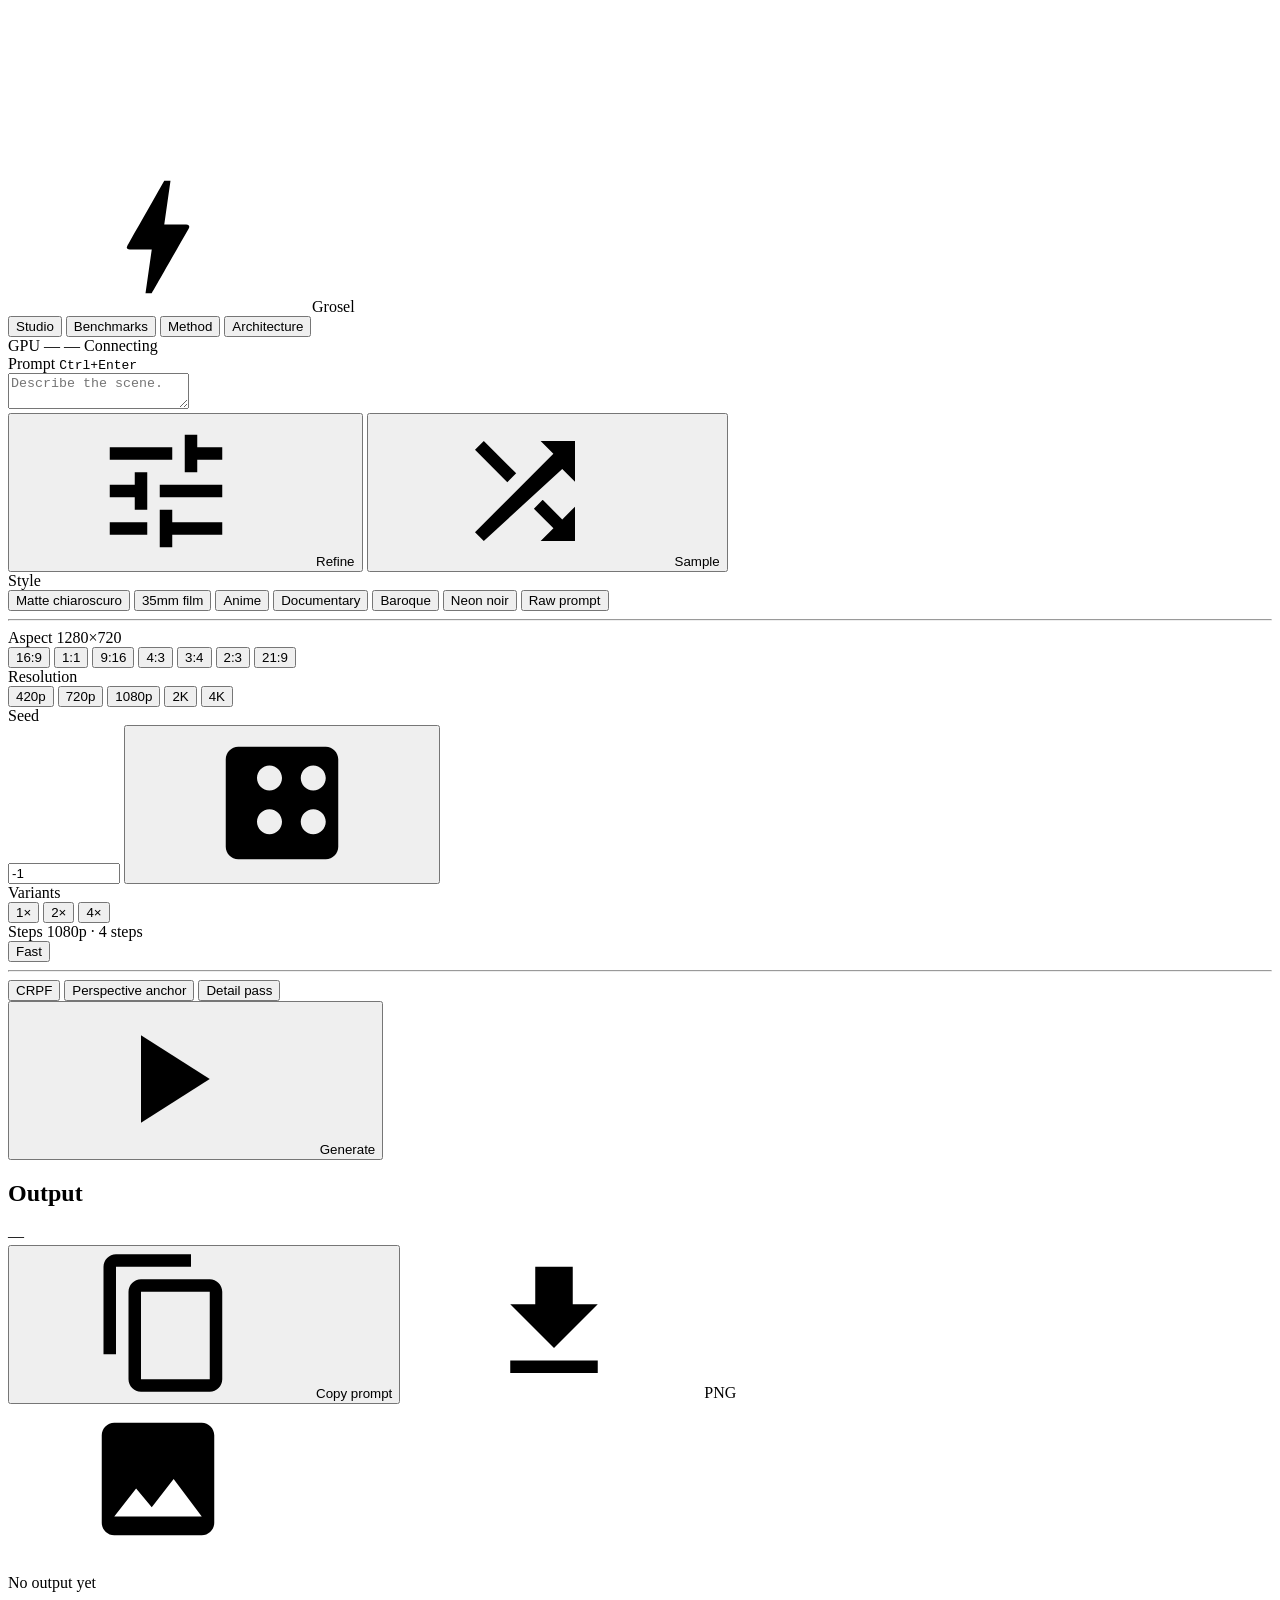
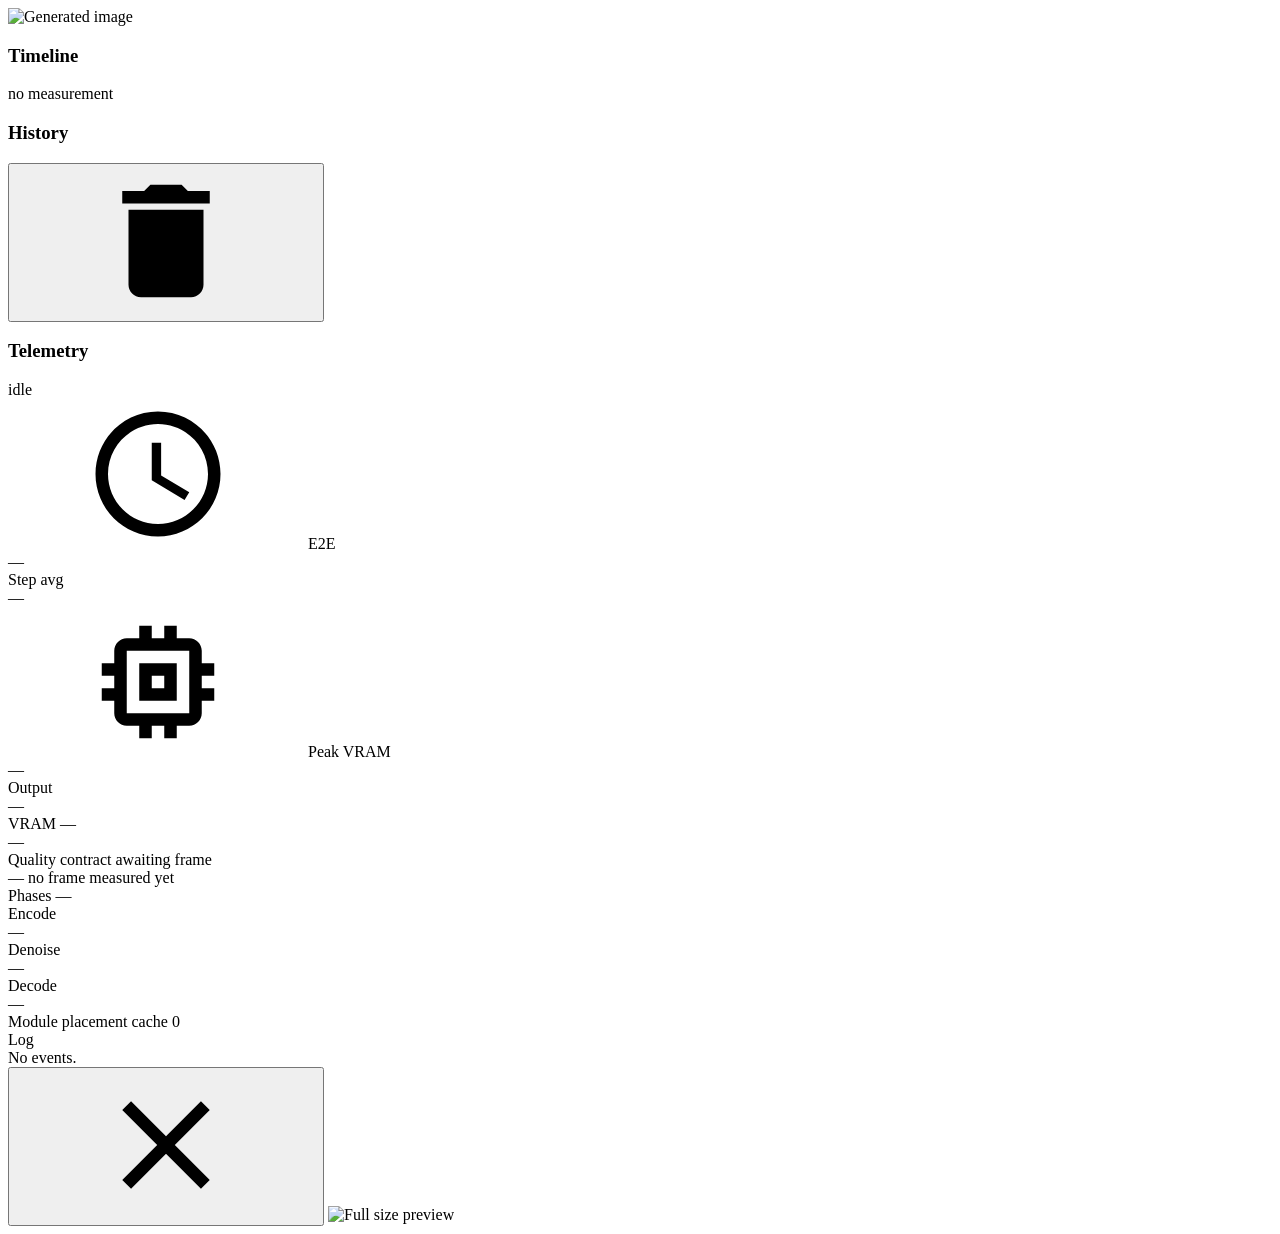
==== commit bca521ff: "Release Grosel: measured VRAM studio + headless planner - Add README with measured numbers and hones" ====
--- a/web_app/templates/index.html
+++ b/web_app/templates/index.html
@@ -3,7 +3,9 @@
 <head>
 <meta charset="UTF-8">
 <meta name="viewport" content="width=device-width, initial-scale=1.0">
-<title>HyperFlux — GPU inference studio</title>
+<title>Grosel — GPU inference studio</title>
+<meta name="description" content="Grosel runs an existing image model inside a fixed VRAM budget, with measured latency, peak memory and a quality contract on every frame.">
+<meta name="theme-color" content="#0F1114">
 <link rel="icon" href="data:,">
 <link rel="stylesheet" href="/static/app.css">
 </head>
@@ -31,7 +33,7 @@
 <header class="appbar">
   <div class="brand">
     <svg class="ic brand-mark" aria-hidden="true"><use href="#i-bolt"/></svg>
-    <span class="brand-name">HyperFlux</span>
+    <span class="brand-name">Grosel</span>
   </div>
 
   <nav class="tabs" role="tablist" aria-label="Sections">
@@ -178,7 +180,7 @@
             <button class="btn-text" id="copyPromptBtn">
               <svg class="ic" aria-hidden="true"><use href="#i-copy"/></svg><span>Copy prompt</span>
             </button>
-            <a class="btn-text" id="downloadBtn" download="hyperflux.png">
+            <a class="btn-text" id="downloadBtn" download="grosel.png">
               <svg class="ic" aria-hidden="true"><use href="#i-download"/></svg><span>PNG</span>
             </a>
           </div>
@@ -596,7 +598,7 @@
       <article class="doc">
         <header class="doc-head">
           <h1>Where residency, quantisation and cache separate</h1>
-          <p class="lede">HyperFlux is not a new image model. It is a conversion and scheduling layer that runs an existing model inside a given VRAM budget. Every value on this page is read from the live engine.</p>
+          <p class="lede">Grosel is not a new image model. It is a conversion and scheduling layer that runs an existing model inside a given VRAM budget. Every value on this page is read from the live engine.</p>
         </header>
 
         <section id="a-system" class="doc-section">
@@ -721,7 +723,7 @@
         </section>
 
         <footer class="doc-foot mono">
-          <span>HyperFlux</span>
+          <span>Grosel</span>
           <span id="docStamp">—</span>
         </footer>
       </article>
